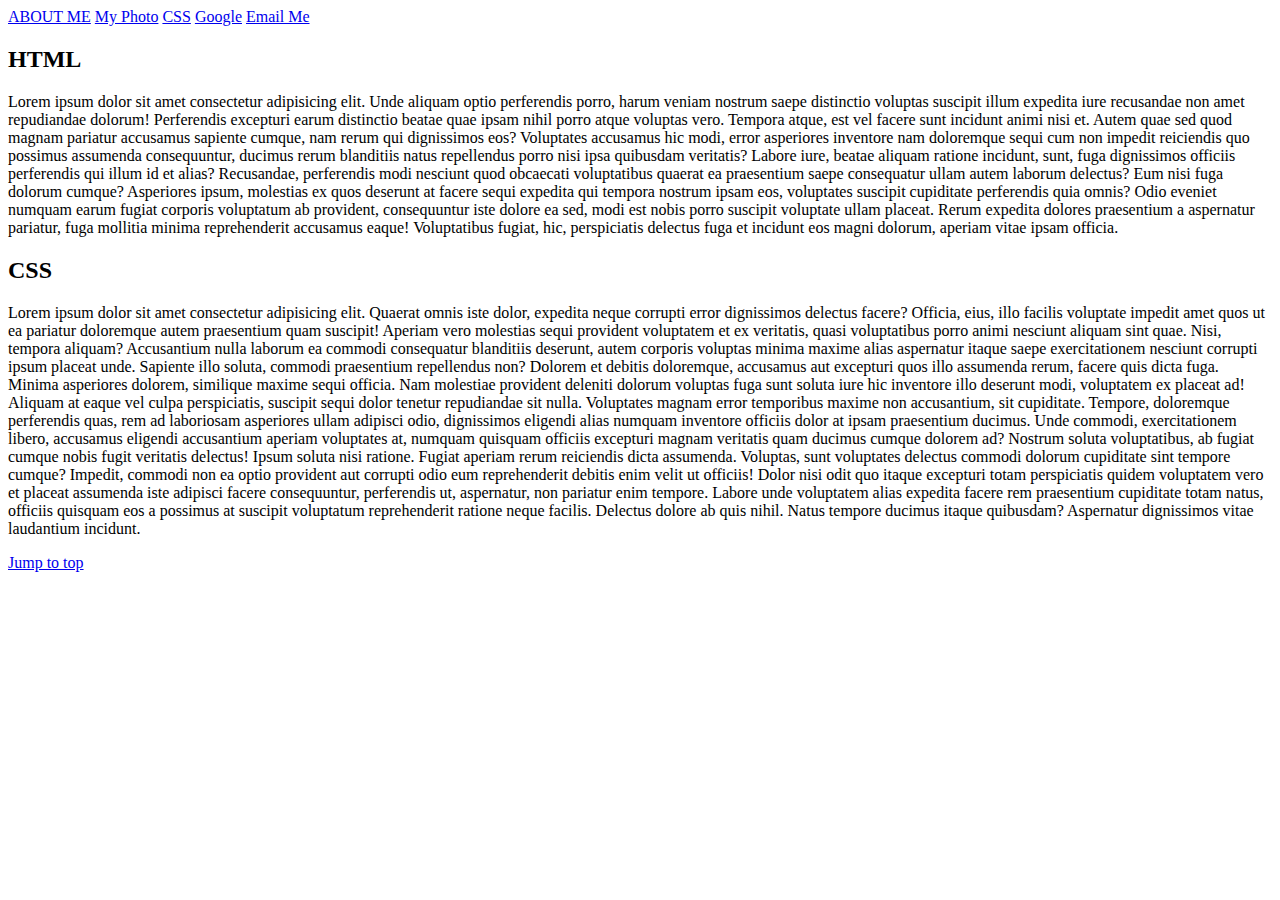
==== index.html @ fa742d52 "first commit" ====
<!DOCTYPE html>
<html lang="en">
  <head>
    <meta charset="UTF-8" />
    <meta http-equiv="X-UA-Compatible" content="IE=edge" />
    <meta name="viewport" content="width=device-width, initial-scale=1.0" />
    <title>Document</title>
  </head>
  <body>
    <a href="company/about.html"> ABOUT ME</a>
    <a href="Head Shot.jpg" download>My Photo</a>
    <a href="#section-css">CSS</a>
    <a href="https://google.com" target="_blank">Google</a>
    <a href="mailto:michaelrodiles@gmail.com">Email Me</a>
    <h2>HTML</h2>
    <p>
      Lorem ipsum dolor sit amet consectetur adipisicing elit. Unde aliquam
      optio perferendis porro, harum veniam nostrum saepe distinctio voluptas
      suscipit illum expedita iure recusandae non amet repudiandae dolorum!
      Perferendis excepturi earum distinctio beatae quae ipsam nihil porro atque
      voluptas vero. Tempora atque, est vel facere sunt incidunt animi nisi et.
      Autem quae sed quod magnam pariatur accusamus sapiente cumque, nam rerum
      qui dignissimos eos? Voluptates accusamus hic modi, error asperiores
      inventore nam doloremque sequi cum non impedit reiciendis quo possimus
      assumenda consequuntur, ducimus rerum blanditiis natus repellendus porro
      nisi ipsa quibusdam veritatis? Labore iure, beatae aliquam ratione
      incidunt, sunt, fuga dignissimos officiis perferendis qui illum id et
      alias? Recusandae, perferendis modi nesciunt quod obcaecati voluptatibus
      quaerat ea praesentium saepe consequatur ullam autem laborum delectus? Eum
      nisi fuga dolorum cumque? Asperiores ipsum, molestias ex quos deserunt at
      facere sequi expedita qui tempora nostrum ipsam eos, voluptates suscipit
      cupiditate perferendis quia omnis? Odio eveniet numquam earum fugiat
      corporis voluptatum ab provident, consequuntur iste dolore ea sed, modi
      est nobis porro suscipit voluptate ullam placeat. Rerum expedita dolores
      praesentium a aspernatur pariatur, fuga mollitia minima reprehenderit
      accusamus eaque! Voluptatibus fugiat, hic, perspiciatis delectus fuga et
      incidunt eos magni dolorum, aperiam vitae ipsam officia.
    </p>
    <h2 id="section-css">CSS</h2>
    <p>
      Lorem ipsum dolor sit amet consectetur adipisicing elit. Quaerat omnis
      iste dolor, expedita neque corrupti error dignissimos delectus facere?
      Officia, eius, illo facilis voluptate impedit amet quos ut ea pariatur
      doloremque autem praesentium quam suscipit! Aperiam vero molestias sequi
      provident voluptatem et ex veritatis, quasi voluptatibus porro animi
      nesciunt aliquam sint quae. Nisi, tempora aliquam? Accusantium nulla
      laborum ea commodi consequatur blanditiis deserunt, autem corporis
      voluptas minima maxime alias aspernatur itaque saepe exercitationem
      nesciunt corrupti ipsum placeat unde. Sapiente illo soluta, commodi
      praesentium repellendus non? Dolorem et debitis doloremque, accusamus aut
      excepturi quos illo assumenda rerum, facere quis dicta fuga. Minima
      asperiores dolorem, similique maxime sequi officia. Nam molestiae
      provident deleniti dolorum voluptas fuga sunt soluta iure hic inventore
      illo deserunt modi, voluptatem ex placeat ad! Aliquam at eaque vel culpa
      perspiciatis, suscipit sequi dolor tenetur repudiandae sit nulla.
      Voluptates magnam error temporibus maxime non accusantium, sit cupiditate.
      Tempore, doloremque perferendis quas, rem ad laboriosam asperiores ullam
      adipisci odio, dignissimos eligendi alias numquam inventore officiis dolor
      at ipsam praesentium ducimus. Unde commodi, exercitationem libero,
      accusamus eligendi accusantium aperiam voluptates at, numquam quisquam
      officiis excepturi magnam veritatis quam ducimus cumque dolorem ad?
      Nostrum soluta voluptatibus, ab fugiat cumque nobis fugit veritatis
      delectus! Ipsum soluta nisi ratione. Fugiat aperiam rerum reiciendis dicta
      assumenda. Voluptas, sunt voluptates delectus commodi dolorum cupiditate
      sint tempore cumque? Impedit, commodi non ea optio provident aut corrupti
      odio eum reprehenderit debitis enim velit ut officiis! Dolor nisi odit quo
      itaque excepturi totam perspiciatis quidem voluptatem vero et placeat
      assumenda iste adipisci facere consequuntur, perferendis ut, aspernatur,
      non pariatur enim tempore. Labore unde voluptatem alias expedita facere
      rem praesentium cupiditate totam natus, officiis quisquam eos a possimus
      at suscipit voluptatum reprehenderit ratione neque facilis. Delectus
      dolore ab quis nihil. Natus tempore ducimus itaque quibusdam? Aspernatur
      dignissimos vitae laudantium incidunt.
    </p>
    <a href="#">Jump to top</a>
  </body>
</html>
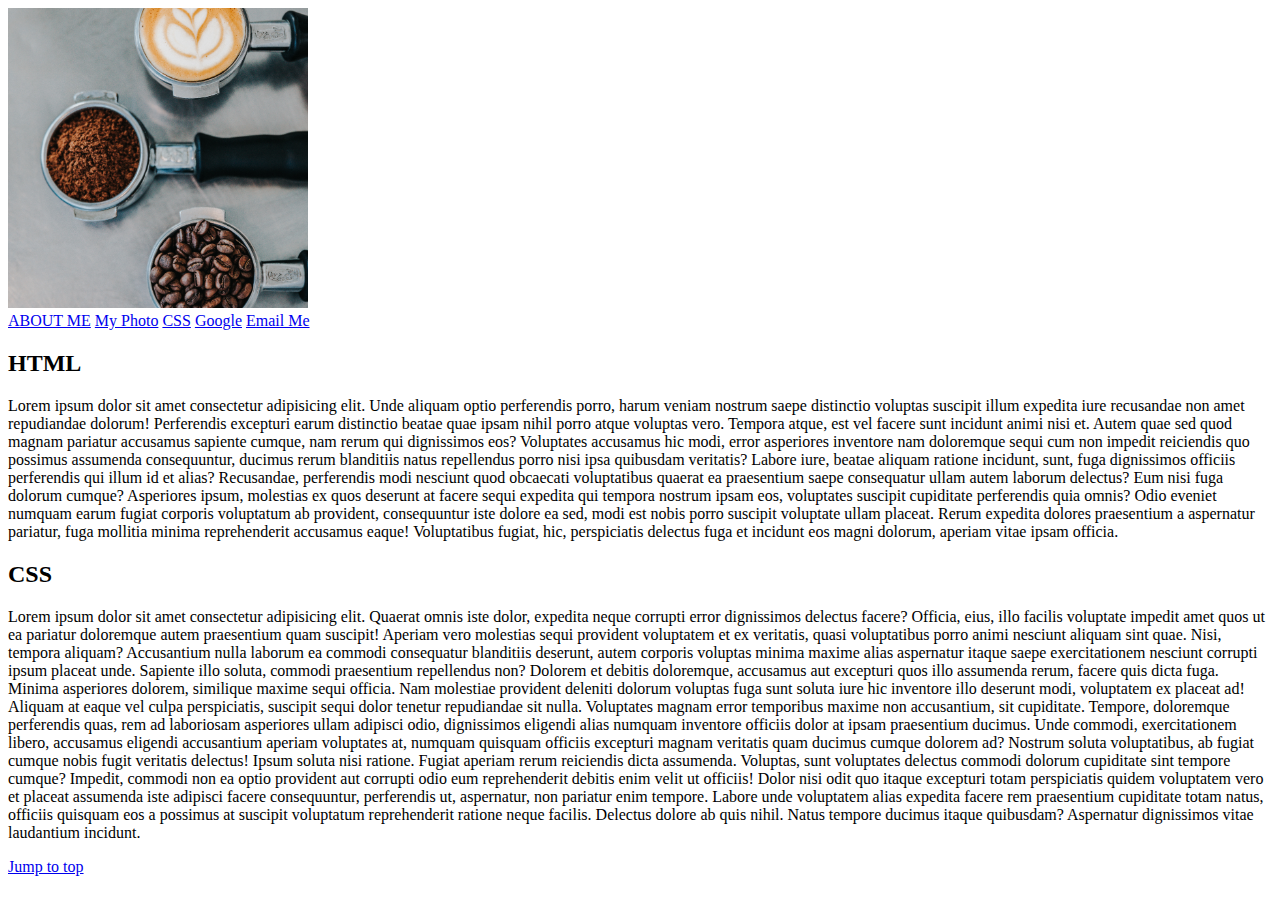
==== commit 7672f3e9: "simple css work" ====
--- a/index.html
+++ b/index.html
@@ -5,8 +5,12 @@
     <meta http-equiv="X-UA-Compatible" content="IE=edge" />
     <meta name="viewport" content="width=device-width, initial-scale=1.0" />
     <title>Document</title>
+    <link rel="stylesheet" href="styles.css" />
   </head>
   <body>
+    <div class="container">
+      <img src="images/coffee.jpg" alt="coffee beans in espresso" />
+    </div>
     <a href="company/about.html"> ABOUT ME</a>
     <a href="Head Shot.jpg" download>My Photo</a>
     <a href="#section-css">CSS</a>
--- a/styles.css
+++ b/styles.css
@@ -0,0 +1,5 @@
+.container img {
+  width: 300px;
+  height: 300px;
+  object-fit: cover;
+}
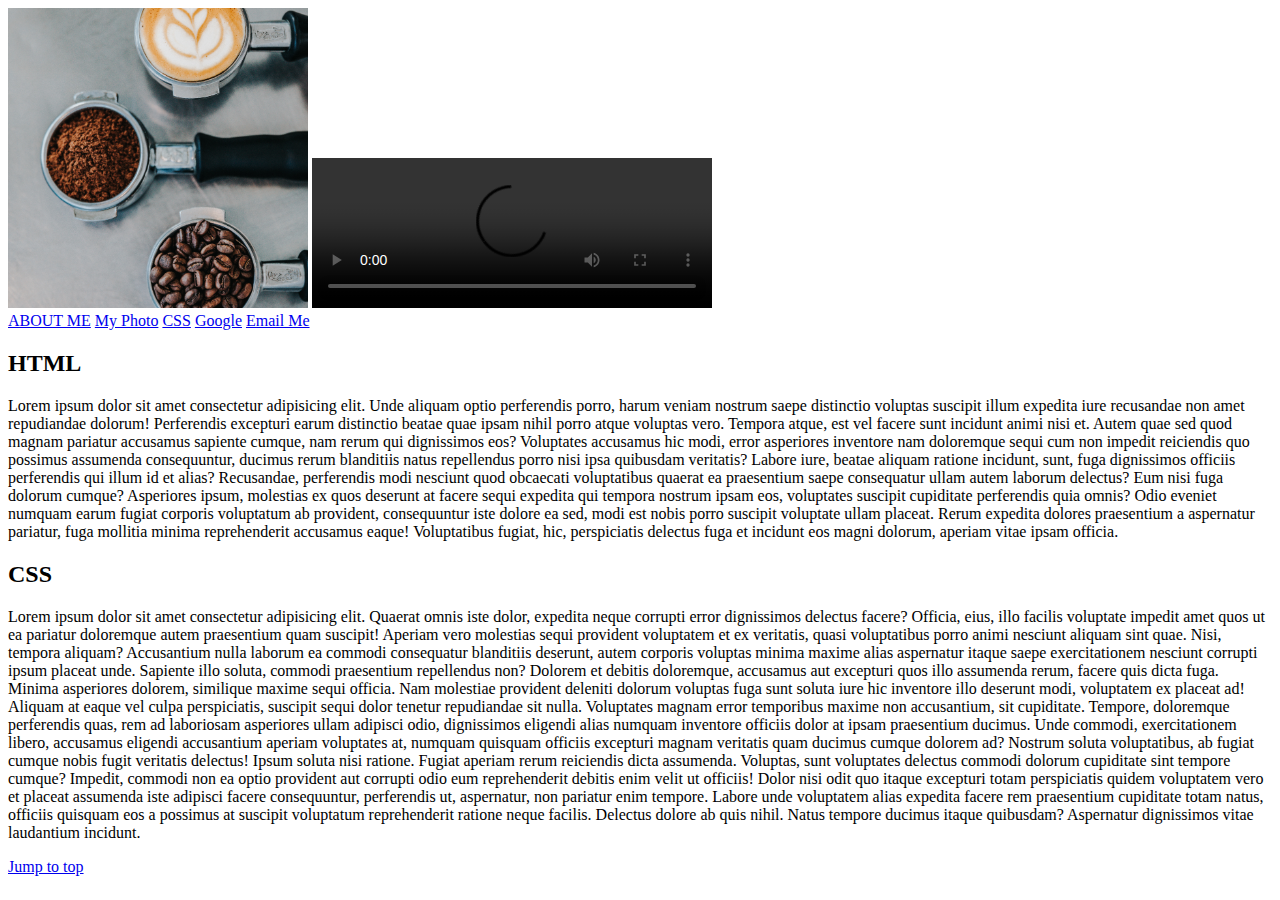
==== commit 264af2ed: "video and audio attributes css" ====
--- a/index.html
+++ b/index.html
@@ -10,6 +10,10 @@
   <body>
     <div class="container">
       <img src="images/coffee.jpg" alt="coffee beans in espresso" />
+      <video controls autoplay loop src="videos/coffeePour.mp4">
+        Your browser doesn't support videos.
+      </video>
+      <audio src=""></audio>
     </div>
     <a href="company/about.html"> ABOUT ME</a>
     <a href="Head Shot.jpg" download>My Photo</a>
--- a/styles.css
+++ b/styles.css
@@ -3,3 +3,6 @@
   height: 300px;
   object-fit: cover;
 }
+.container video {
+  width: 400px;
+}
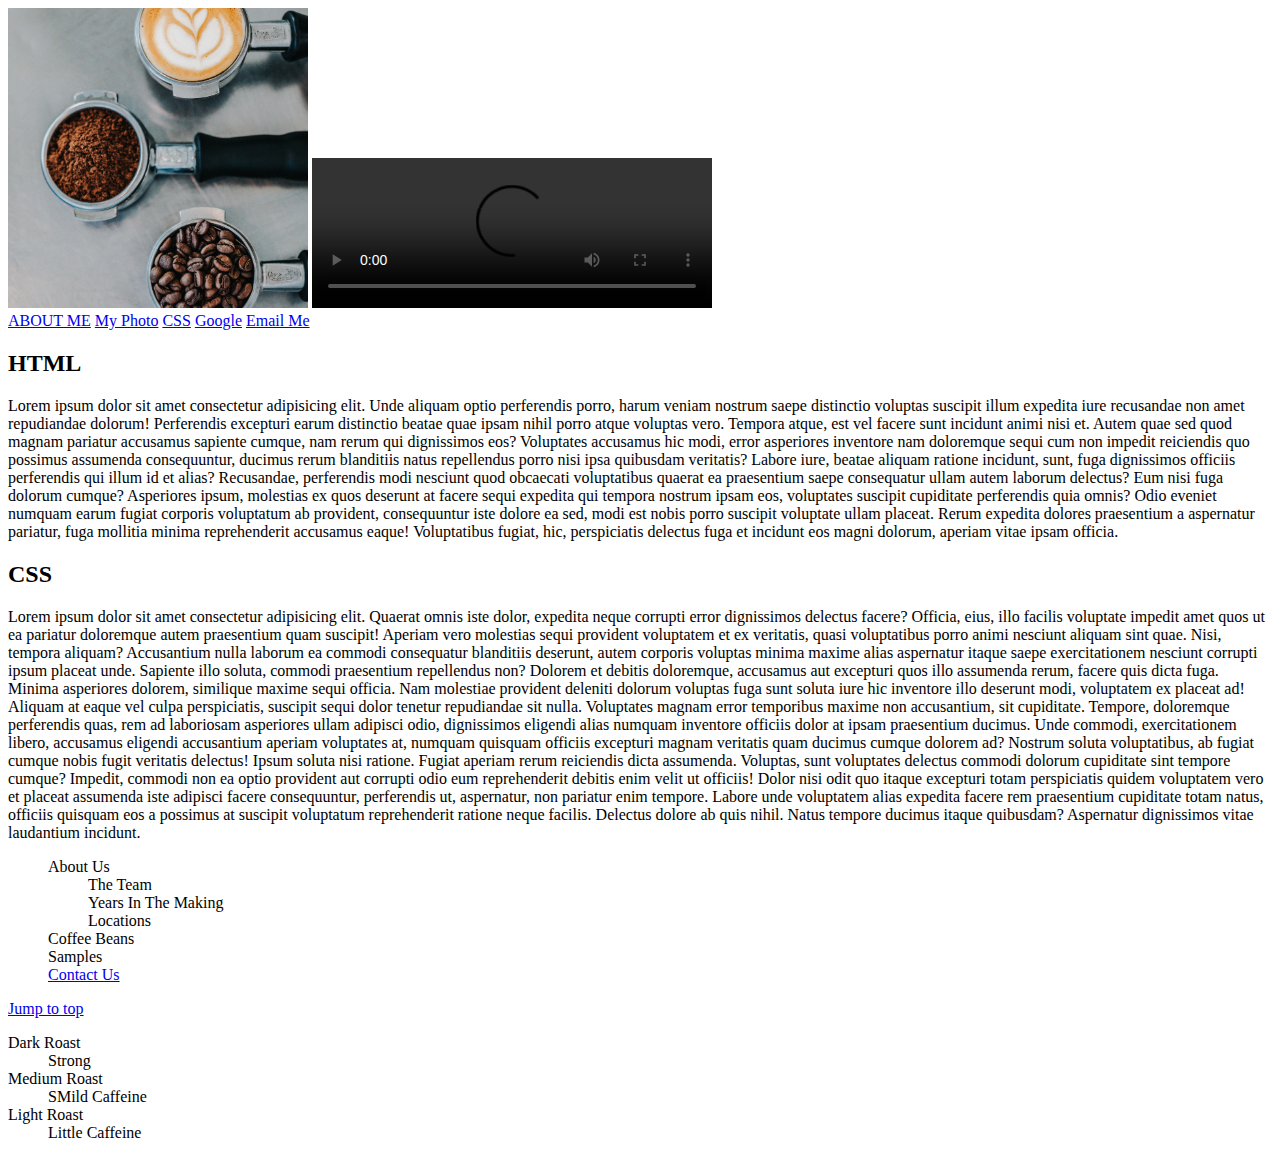
==== commit e7649c2b: "List implenmentation" ====
--- a/index.html
+++ b/index.html
@@ -8,6 +8,7 @@
     <link rel="stylesheet" href="styles.css" />
   </head>
   <body>
+    <!-- Images, Video & Audio -->
     <div class="container">
       <img src="images/coffee.jpg" alt="coffee beans in espresso" />
       <video controls autoplay loop src="videos/coffeePour.mp4">
@@ -15,6 +16,8 @@
       </video>
       <audio src=""></audio>
     </div>
+    <!-- Hyper Links -->
+
     <a href="company/about.html"> ABOUT ME</a>
     <a href="Head Shot.jpg" download>My Photo</a>
     <a href="#section-css">CSS</a>
@@ -80,6 +83,35 @@
       dolore ab quis nihil. Natus tempore ducimus itaque quibusdam? Aspernatur
       dignissimos vitae laudantium incidunt.
     </p>
+    <!-- //////Unordered List //////// -->
+    <style>
+      ul {
+        list-style-type: none;
+      }
+    </style>
+
+    <ul>
+      <li><a href=""></a>About Us</li>
+      <li>
+        <ul>
+          <li>The Team</li>
+          <li>Years In The Making</li>
+          <li>Locations</li>
+        </ul>
+        <a href=""></a>Coffee Beans
+      </li>
+
+      <li><a href=""></a>Samples</li>
+      <li><a href="mailto:michaelrodiles@gmail.com">Contact Us</a></li>
+    </ul>
     <a href="#">Jump to top</a>
+    <dl>
+      <dt>Dark Roast</dt>
+      <dd>Strong</dd>
+      <dt>Medium Roast</dt>
+      <dd>SMild Caffeine</dd>
+      <dt>Light Roast</dt>
+      <dd>Little Caffeine</dd>
+    </dl>
   </body>
 </html>
--- a/styles.css
+++ b/styles.css
@@ -6,3 +6,9 @@
 .container video {
   width: 400px;
 }
+
+.ul {
+  list-style-type: none;
+  display: flex;
+  flex-direction: column;
+}
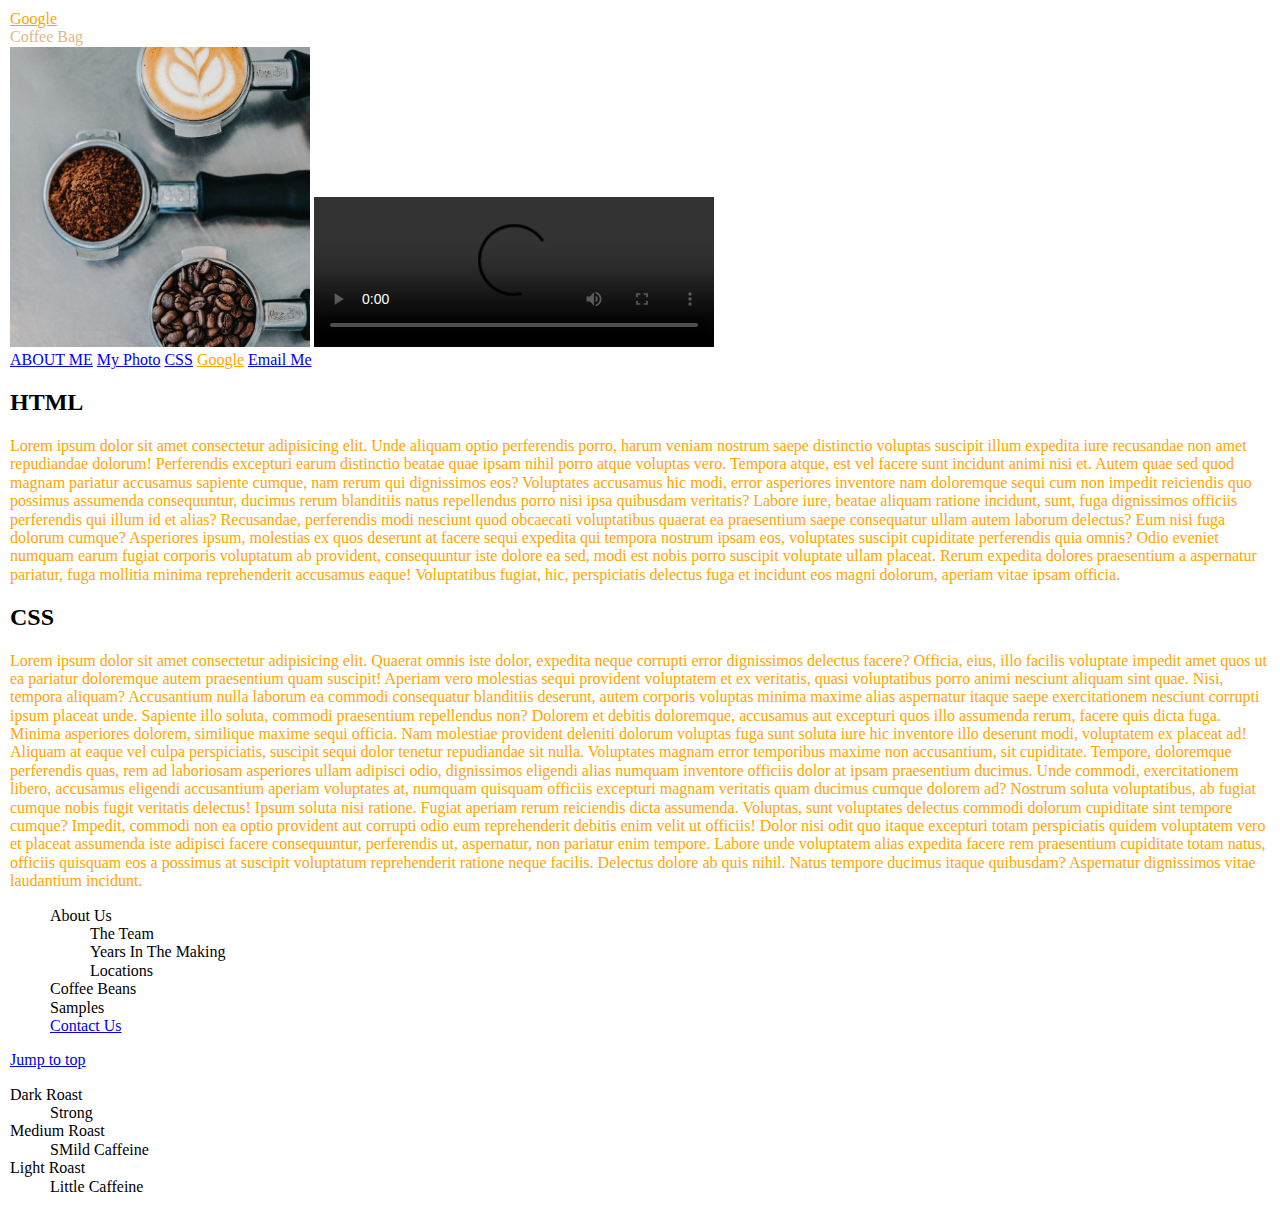
==== commit 42b1d225: "basic selectors" ====
--- a/index.html
+++ b/index.html
@@ -5,9 +5,15 @@
     <meta http-equiv="X-UA-Compatible" content="IE=edge" />
     <meta name="viewport" content="width=device-width, initial-scale=1.0" />
     <title>Document</title>
-    <link rel="stylesheet" href="styles.css" />
+    <link rel="stylesheet" href="css/normalize.css" />
+    <link rel="stylesheet" href="css/styles.css" />
   </head>
   <body>
+    <a href="http://google.com" target="_blank">Google</a>
+    <section id="product">Coffee Bag</section>
+    <article class="product"></article>
+    <article class="product"></article>
+    <article class="product"></article>
     <!-- Images, Video & Audio -->
     <div class="container">
       <img src="images/coffee.jpg" alt="coffee beans in espresso" />
--- a/css/styles.css
+++ b/css/styles.css
@@ -0,0 +1,43 @@
+body {
+  margin: 10px;
+}
+
+.container img {
+  width: 300px;
+  height: 300px;
+  object-fit: cover;
+}
+.container video {
+  width: 400px;
+}
+
+.ul {
+  list-style-type: none;
+  display: flex;
+  flex-direction: column;
+}
+
+p {
+  color: orange;
+}
+
+/* Selectors - Type, ID, Class, Attributes */
+/* id must be unique */
+#product {
+  color: burlywood;
+}
+
+.product {
+  font: size 50px;
+}
+a[target="_blank"] {
+  color: aquamarine;
+}
+
+a[href*="google"] {
+  color: orange;
+}
+
+a[href^="https"] {
+  color: orange;
+}
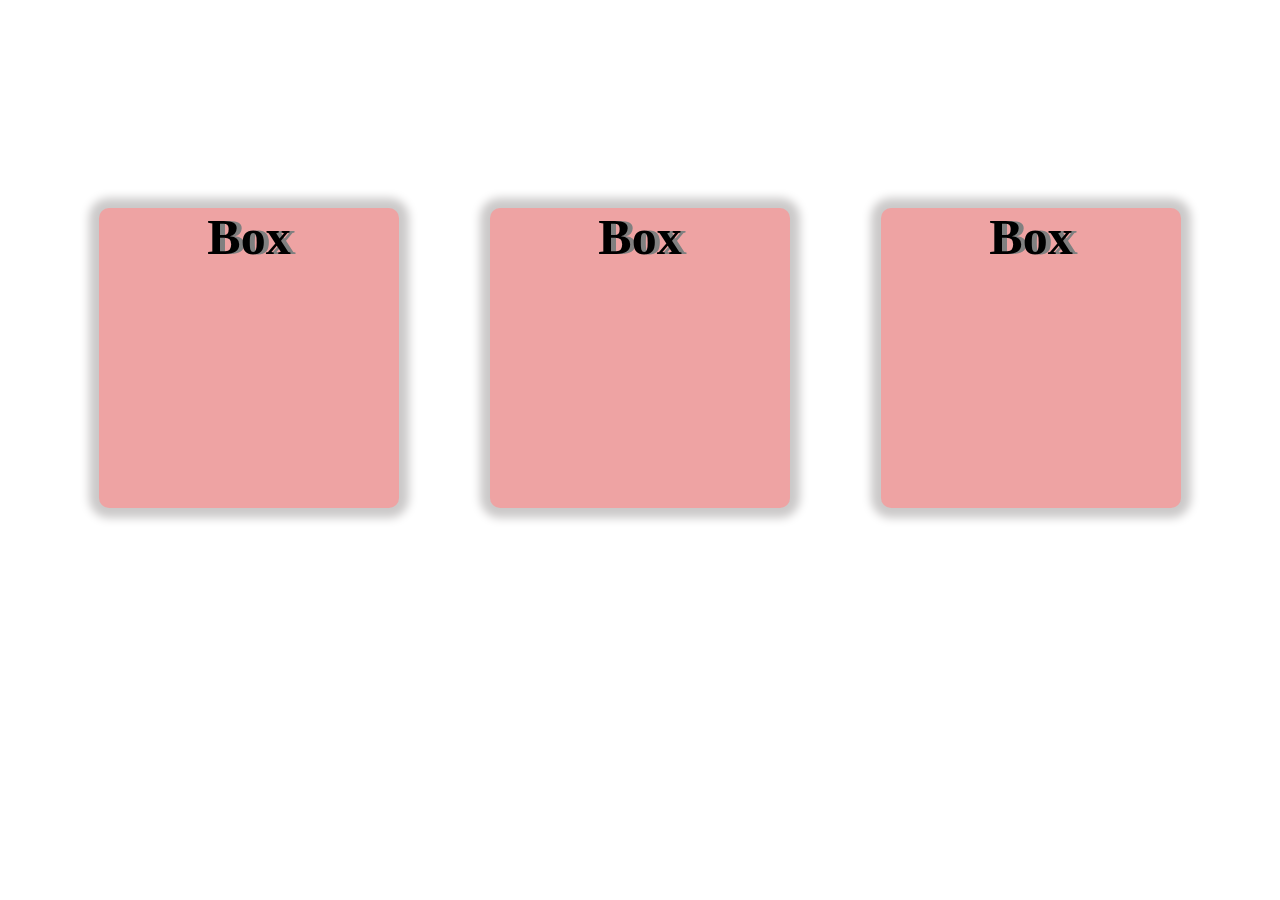
==== commit dc39f02f: "the box" ====
--- a/index.html
+++ b/index.html
@@ -5,119 +5,13 @@
     <meta http-equiv="X-UA-Compatible" content="IE=edge" />
     <meta name="viewport" content="width=device-width, initial-scale=1.0" />
     <title>Document</title>
-    <link rel="stylesheet" href="css/normalize.css" />
-    <link rel="stylesheet" href="css/styles.css" />
+    <link rel="stylesheet" href="/css/styles.css" />
   </head>
   <body>
-    <a href="http://google.com" target="_blank">Google</a>
-    <section id="product">Coffee Bag</section>
-    <article class="product"></article>
-    <article class="product"></article>
-    <article class="product"></article>
-    <!-- Images, Video & Audio -->
-    <div class="container">
-      <img src="images/coffee.jpg" alt="coffee beans in espresso" />
-      <video controls autoplay loop src="videos/coffeePour.mp4">
-        Your browser doesn't support videos.
-      </video>
-      <audio src=""></audio>
+    <div class="box">
+      <p>Box</p>
+      <p>Box</p>
+      <p>Box</p>
     </div>
-    <!-- Hyper Links -->
-
-    <a href="company/about.html"> ABOUT ME</a>
-    <a href="Head Shot.jpg" download>My Photo</a>
-    <a href="#section-css">CSS</a>
-    <a href="https://google.com" target="_blank">Google</a>
-    <a href="mailto:michaelrodiles@gmail.com">Email Me</a>
-    <h2>HTML</h2>
-    <p>
-      Lorem ipsum dolor sit amet consectetur adipisicing elit. Unde aliquam
-      optio perferendis porro, harum veniam nostrum saepe distinctio voluptas
-      suscipit illum expedita iure recusandae non amet repudiandae dolorum!
-      Perferendis excepturi earum distinctio beatae quae ipsam nihil porro atque
-      voluptas vero. Tempora atque, est vel facere sunt incidunt animi nisi et.
-      Autem quae sed quod magnam pariatur accusamus sapiente cumque, nam rerum
-      qui dignissimos eos? Voluptates accusamus hic modi, error asperiores
-      inventore nam doloremque sequi cum non impedit reiciendis quo possimus
-      assumenda consequuntur, ducimus rerum blanditiis natus repellendus porro
-      nisi ipsa quibusdam veritatis? Labore iure, beatae aliquam ratione
-      incidunt, sunt, fuga dignissimos officiis perferendis qui illum id et
-      alias? Recusandae, perferendis modi nesciunt quod obcaecati voluptatibus
-      quaerat ea praesentium saepe consequatur ullam autem laborum delectus? Eum
-      nisi fuga dolorum cumque? Asperiores ipsum, molestias ex quos deserunt at
-      facere sequi expedita qui tempora nostrum ipsam eos, voluptates suscipit
-      cupiditate perferendis quia omnis? Odio eveniet numquam earum fugiat
-      corporis voluptatum ab provident, consequuntur iste dolore ea sed, modi
-      est nobis porro suscipit voluptate ullam placeat. Rerum expedita dolores
-      praesentium a aspernatur pariatur, fuga mollitia minima reprehenderit
-      accusamus eaque! Voluptatibus fugiat, hic, perspiciatis delectus fuga et
-      incidunt eos magni dolorum, aperiam vitae ipsam officia.
-    </p>
-    <h2 id="section-css">CSS</h2>
-    <p>
-      Lorem ipsum dolor sit amet consectetur adipisicing elit. Quaerat omnis
-      iste dolor, expedita neque corrupti error dignissimos delectus facere?
-      Officia, eius, illo facilis voluptate impedit amet quos ut ea pariatur
-      doloremque autem praesentium quam suscipit! Aperiam vero molestias sequi
-      provident voluptatem et ex veritatis, quasi voluptatibus porro animi
-      nesciunt aliquam sint quae. Nisi, tempora aliquam? Accusantium nulla
-      laborum ea commodi consequatur blanditiis deserunt, autem corporis
-      voluptas minima maxime alias aspernatur itaque saepe exercitationem
-      nesciunt corrupti ipsum placeat unde. Sapiente illo soluta, commodi
-      praesentium repellendus non? Dolorem et debitis doloremque, accusamus aut
-      excepturi quos illo assumenda rerum, facere quis dicta fuga. Minima
-      asperiores dolorem, similique maxime sequi officia. Nam molestiae
-      provident deleniti dolorum voluptas fuga sunt soluta iure hic inventore
-      illo deserunt modi, voluptatem ex placeat ad! Aliquam at eaque vel culpa
-      perspiciatis, suscipit sequi dolor tenetur repudiandae sit nulla.
-      Voluptates magnam error temporibus maxime non accusantium, sit cupiditate.
-      Tempore, doloremque perferendis quas, rem ad laboriosam asperiores ullam
-      adipisci odio, dignissimos eligendi alias numquam inventore officiis dolor
-      at ipsam praesentium ducimus. Unde commodi, exercitationem libero,
-      accusamus eligendi accusantium aperiam voluptates at, numquam quisquam
-      officiis excepturi magnam veritatis quam ducimus cumque dolorem ad?
-      Nostrum soluta voluptatibus, ab fugiat cumque nobis fugit veritatis
-      delectus! Ipsum soluta nisi ratione. Fugiat aperiam rerum reiciendis dicta
-      assumenda. Voluptas, sunt voluptates delectus commodi dolorum cupiditate
-      sint tempore cumque? Impedit, commodi non ea optio provident aut corrupti
-      odio eum reprehenderit debitis enim velit ut officiis! Dolor nisi odit quo
-      itaque excepturi totam perspiciatis quidem voluptatem vero et placeat
-      assumenda iste adipisci facere consequuntur, perferendis ut, aspernatur,
-      non pariatur enim tempore. Labore unde voluptatem alias expedita facere
-      rem praesentium cupiditate totam natus, officiis quisquam eos a possimus
-      at suscipit voluptatum reprehenderit ratione neque facilis. Delectus
-      dolore ab quis nihil. Natus tempore ducimus itaque quibusdam? Aspernatur
-      dignissimos vitae laudantium incidunt.
-    </p>
-    <!-- //////Unordered List //////// -->
-    <style>
-      ul {
-        list-style-type: none;
-      }
-    </style>
-
-    <ul>
-      <li><a href=""></a>About Us</li>
-      <li>
-        <ul>
-          <li>The Team</li>
-          <li>Years In The Making</li>
-          <li>Locations</li>
-        </ul>
-        <a href=""></a>Coffee Beans
-      </li>
-
-      <li><a href=""></a>Samples</li>
-      <li><a href="mailto:michaelrodiles@gmail.com">Contact Us</a></li>
-    </ul>
-    <a href="#">Jump to top</a>
-    <dl>
-      <dt>Dark Roast</dt>
-      <dd>Strong</dd>
-      <dt>Medium Roast</dt>
-      <dd>SMild Caffeine</dd>
-      <dt>Light Roast</dt>
-      <dd>Little Caffeine</dd>
-    </dl>
   </body>
 </html>
--- a/css/styles.css
+++ b/css/styles.css
@@ -1,43 +1,18 @@
-body {
-  margin: 10px;
+p {
+  text-align: center;
+  text-shadow: 5px 0 gray;
+  margin-top: 200px;
+  font-size: 50px;
+  font-weight: bold;
+  width: 300px;
+  height: 300px;
+  background: rgb(238, 163, 163);
+  border-radius: 10px;
+  box-shadow: 0 0 10px 10px rgb(203, 201, 201);
 }
 
-.container img {
-  width: 300px;
-  height: 300px;
-  object-fit: cover;
+.box {
+  display: flex;
+  justify-content: center;
+  justify-content: space-evenly;
 }
-.container video {
-  width: 400px;
-}
-
-.ul {
-  list-style-type: none;
-  display: flex;
-  flex-direction: column;
-}
-
-p {
-  color: orange;
-}
-
-/* Selectors - Type, ID, Class, Attributes */
-/* id must be unique */
-#product {
-  color: burlywood;
-}
-
-.product {
-  font: size 50px;
-}
-a[target="_blank"] {
-  color: aquamarine;
-}
-
-a[href*="google"] {
-  color: orange;
-}
-
-a[href^="https"] {
-  color: orange;
-}
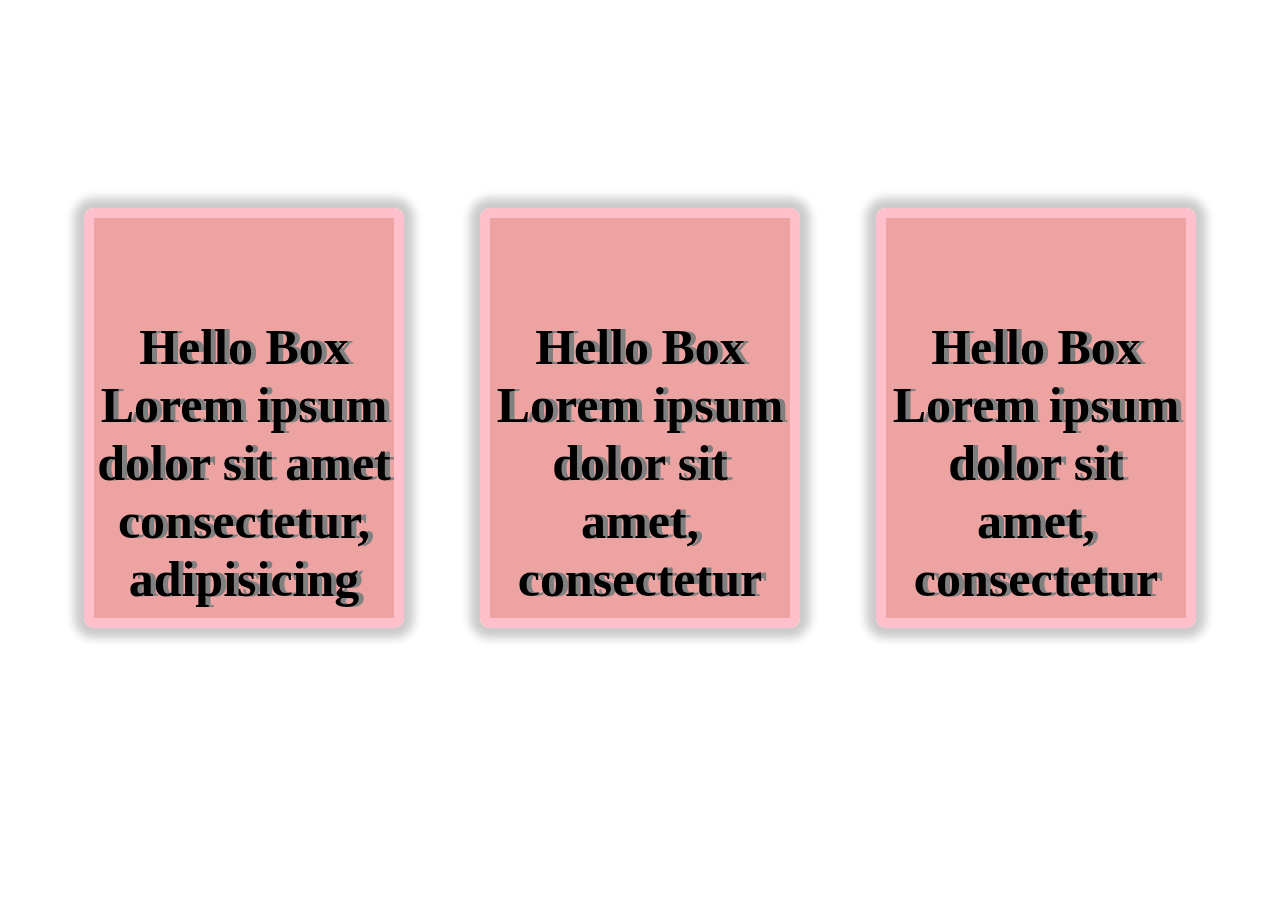
==== commit 266f3f20: "overflow box testing" ====
--- a/index.html
+++ b/index.html
@@ -9,9 +9,9 @@
   </head>
   <body>
     <div class="box">
-      <p>Box</p>
-      <p>Box</p>
-      <p>Box</p>
+      <p>Box <br> Lorem ipsum dolor sit amet consectetur, adipisicing elit. Error modi, numquam consequuntur minima quam nihil voluptatem, pariatur soluta quisquam voluptate fuga reiciendis eveniet voluptatum dolorum vitae quas nostrum alias at nam consectetur sequi excepturi odio impedit. Quae provident officia eius quaerat repudiandae odit explicabo illum quam minima, sint deleniti omnis?</p>
+      <p>Box <br> Lorem ipsum dolor sit amet, consectetur adipisicing elit. Necessitatibus exercitationem delectus corrupti illum, minima molestiae, consequuntur numquam nobis quia porro provident, iure quibusdam tempora fuga dolore repellat alias eligendi fugiat libero! Velit quaerat ab libero voluptatibus omnis fugit beatae? Dolorum autem quod eum alias quo corporis quibusdam iste neque modi.</p>
+      <p>Box <br> Lorem ipsum dolor sit amet, consectetur adipisicing elit. Necessitatibus exercitationem delectus corrupti illum, minima molestiae, consequuntur numquam nobis quia porro provident, iure quibusdam tempora fuga dolore repellat alias eligendi fugiat libero! Velit quaerat ab libero voluptatibus omnis fugit beatae? Dolorum autem quod eum alias quo corporis quibusdam iste neque modi.</p>
     </div>
   </body>
 </html>
--- a/css/styles.css
+++ b/css/styles.css
@@ -1,7 +1,9 @@
 p {
   text-align: center;
   text-shadow: 5px 0 gray;
+  text-orientation: sideways;
   margin-top: 200px;
+  padding-top: 100px;
   font-size: 50px;
   font-weight: bold;
   width: 300px;
@@ -9,10 +11,19 @@
   background: rgb(238, 163, 163);
   border-radius: 10px;
   box-shadow: 0 0 10px 10px rgb(203, 201, 201);
+  border: 10px solid pink;
+  overflow: hidden;
+  overflow: scroll;
 }
 
 .box {
   display: flex;
   justify-content: center;
   justify-content: space-evenly;
+
+  /* display: inline-block; */
 }
+
+.box ::before {
+  content: "Hello ";
+}
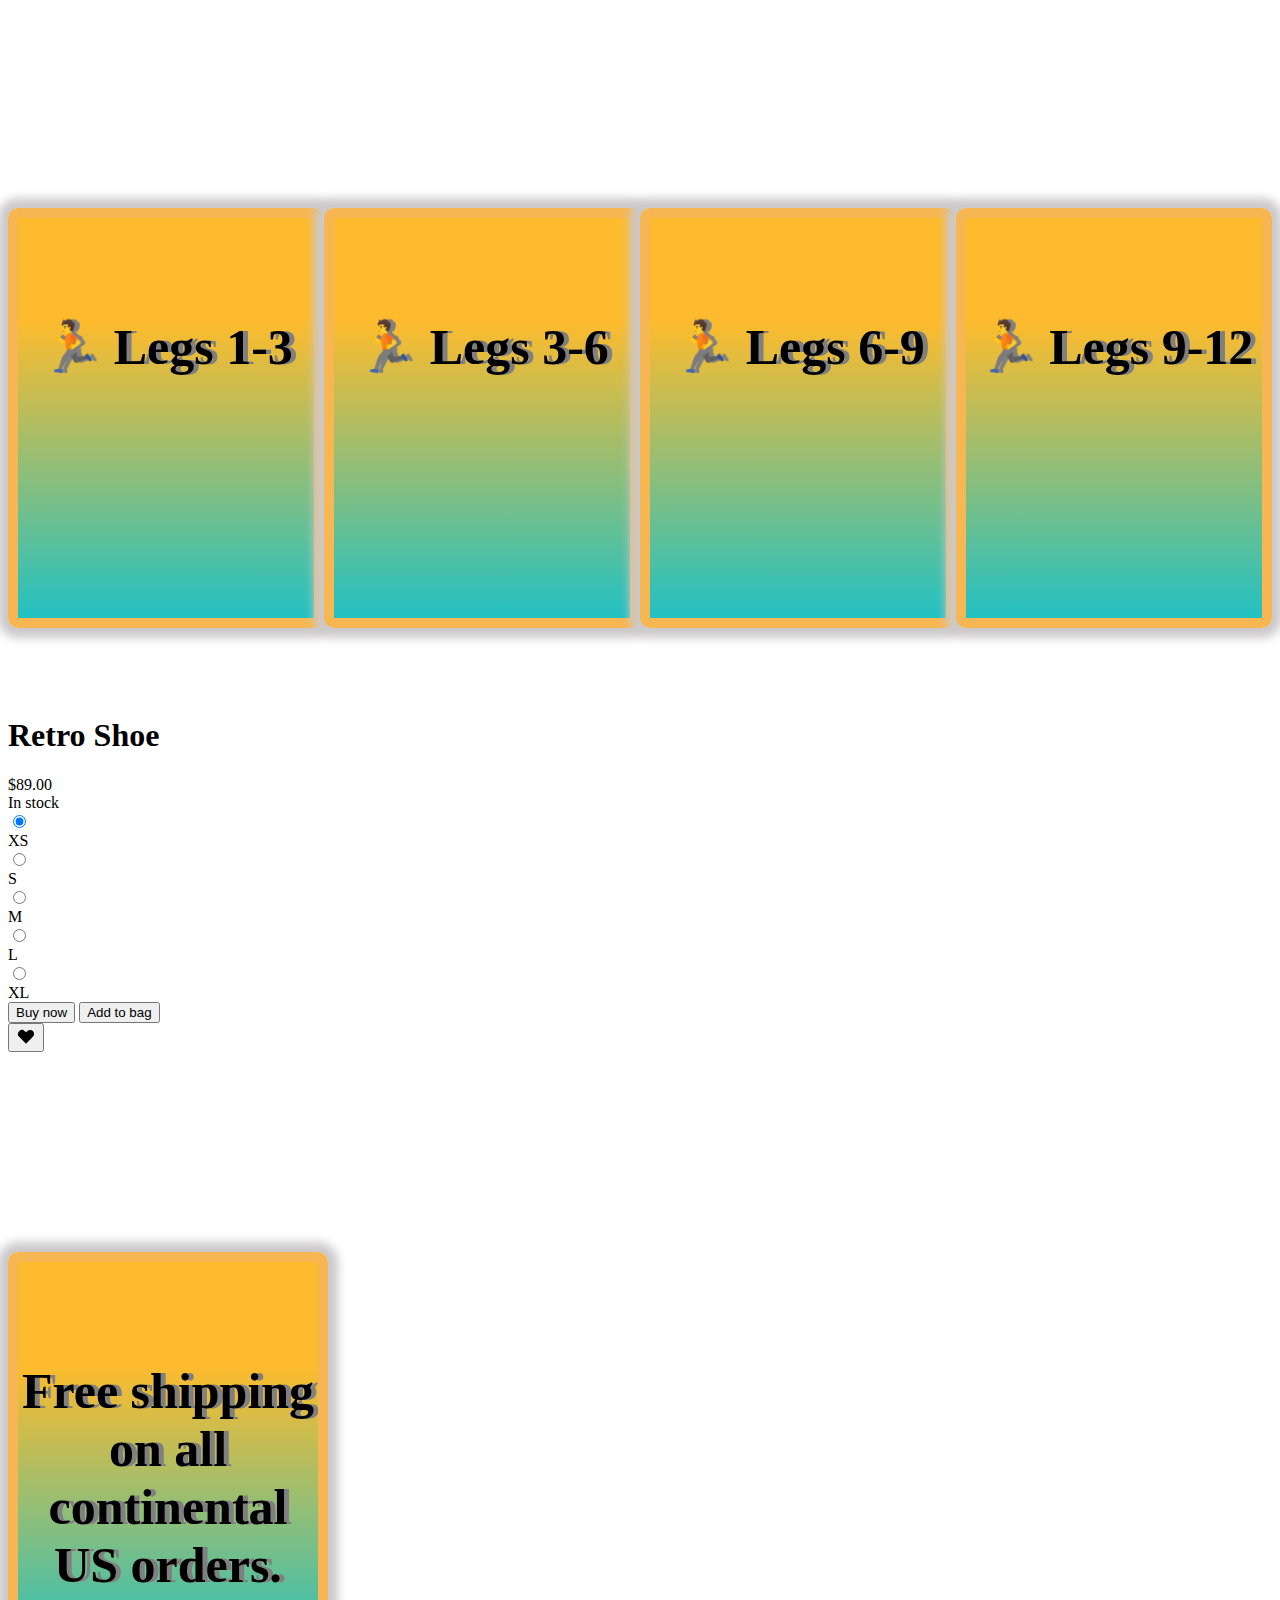
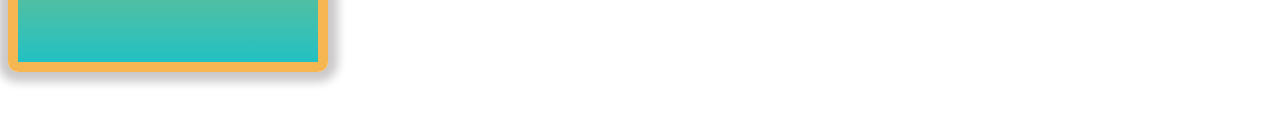
==== commit cfec6547: "Tail wind and css action" ====
--- a/index.html
+++ b/index.html
@@ -3,15 +3,123 @@
   <head>
     <meta charset="UTF-8" />
     <meta http-equiv="X-UA-Compatible" content="IE=edge" />
+    <link href="/dist/output.css" rel="stylesheet" />
     <meta name="viewport" content="width=device-width, initial-scale=1.0" />
+    <link rel="stylesheet" href="/css/styles.css" />
     <title>Document</title>
-    <link rel="stylesheet" href="/css/styles.css" />
   </head>
   <body>
     <div class="box">
-      <p>Box <br> Lorem ipsum dolor sit amet consectetur, adipisicing elit. Error modi, numquam consequuntur minima quam nihil voluptatem, pariatur soluta quisquam voluptate fuga reiciendis eveniet voluptatum dolorum vitae quas nostrum alias at nam consectetur sequi excepturi odio impedit. Quae provident officia eius quaerat repudiandae odit explicabo illum quam minima, sint deleniti omnis?</p>
-      <p>Box <br> Lorem ipsum dolor sit amet, consectetur adipisicing elit. Necessitatibus exercitationem delectus corrupti illum, minima molestiae, consequuntur numquam nobis quia porro provident, iure quibusdam tempora fuga dolore repellat alias eligendi fugiat libero! Velit quaerat ab libero voluptatibus omnis fugit beatae? Dolorum autem quod eum alias quo corporis quibusdam iste neque modi.</p>
-      <p>Box <br> Lorem ipsum dolor sit amet, consectetur adipisicing elit. Necessitatibus exercitationem delectus corrupti illum, minima molestiae, consequuntur numquam nobis quia porro provident, iure quibusdam tempora fuga dolore repellat alias eligendi fugiat libero! Velit quaerat ab libero voluptatibus omnis fugit beatae? Dolorum autem quod eum alias quo corporis quibusdam iste neque modi.</p>
+      <p>🏃 Legs 1-3 <br /></p>
+      <p>🏃 Legs 3-6 <br /></p>
+      <p>🏃 Legs 6-9 <br /></p>
+      <p>🏃 Legs 9-12 <br /></p>
+    </div>
+    <div class="flex p-6 font-mono">
+      <div
+        class="flex-none w-48 mb-10 relative z-10 before:absolute before:top-1 before:left-1 before:w-full before:h-full before:bg-teal-400"
+      >
+        <img
+          src="/retro-shoe.jpg"
+          alt=""
+          class="absolute z-10 inset-0 w-full h-full object-cover rounded-lg"
+        />
+      </div>
+      <form class="flex-auto pl-6">
+        <div
+          class="relative flex flex-wrap items-baseline pb-6 before:bg-black before:absolute before:-top-6 before:bottom-0 before:-left-60 before:-right-6"
+        >
+          <h1
+            class="relative w-full flex-none mb-2 text-2xl font-semibold text-white"
+          >
+            Retro Shoe
+          </h1>
+          <div class="relative text-lg text-white">$89.00</div>
+          <div class="relative uppercase text-teal-400 ml-3">In stock</div>
+        </div>
+        <div class="flex items-baseline my-6">
+          <div class="space-x-3 flex text-sm font-medium">
+            <label>
+              <input
+                class="sr-only peer"
+                name="size"
+                type="radio"
+                value="xs"
+                checked
+              />
+              <div
+                class="relative w-10 h-10 flex items-center justify-center text-black peer-checked:bg-black peer-checked:text-white before:absolute before:z-[-1] before:top-0.5 before:left-0.5 before:w-full before:h-full peer-checked:before:bg-teal-400"
+              >
+                XS
+              </div>
+            </label>
+            <label>
+              <input class="sr-only peer" name="size" type="radio" value="s" />
+              <div
+                class="relative w-10 h-10 flex items-center justify-center text-black peer-checked:bg-black peer-checked:text-white before:absolute before:z-[-1] before:top-0.5 before:left-0.5 before:w-full before:h-full peer-checked:before:bg-teal-400"
+              >
+                S
+              </div>
+            </label>
+            <label>
+              <input class="sr-only peer" name="size" type="radio" value="m" />
+              <div
+                class="relative w-10 h-10 flex items-center justify-center text-black peer-checked:bg-black peer-checked:text-white before:absolute before:z-[-1] before:top-0.5 before:left-0.5 before:w-full before:h-full peer-checked:before:bg-teal-400"
+              >
+                M
+              </div>
+            </label>
+            <label>
+              <input class="sr-only peer" name="size" type="radio" value="l" />
+              <div
+                class="relative w-10 h-10 flex items-center justify-center text-black peer-checked:bg-black peer-checked:text-white before:absolute before:z-[-1] before:top-0.5 before:left-0.5 before:w-full before:h-full peer-checked:before:bg-teal-400"
+              >
+                L
+              </div>
+            </label>
+            <label>
+              <input class="sr-only peer" name="size" type="radio" value="xl" />
+              <div
+                class="relative w-10 h-10 flex items-center justify-center text-black peer-checked:bg-black peer-checked:text-white before:absolute before:z-[-1] before:top-0.5 before:left-0.5 before:w-full before:h-full peer-checked:before:bg-teal-400"
+              >
+                XL
+              </div>
+            </label>
+          </div>
+        </div>
+        <div class="flex space-x-2 mb-4 text-sm font-medium">
+          <div class="flex space-x-4">
+            <button
+              class="px-6 h-12 uppercase font-semibold tracking-wider border-2 border-black bg-teal-400 text-black"
+              type="submit"
+            >
+              Buy now
+            </button>
+            <button
+              class="px-6 h-12 uppercase font-semibold tracking-wider border border-slate-200 text-slate-900"
+              type="button"
+            >
+              Add to bag
+            </button>
+          </div>
+          <button
+            class="flex-none flex items-center justify-center w-12 h-12 text-black"
+            type="button"
+            aria-label="Like"
+          >
+            <svg width="20" height="20" fill="currentColor" aria-hidden="true">
+              <path
+                fill-rule="evenodd"
+                clip-rule="evenodd"
+                d="M3.172 5.172a4 4 0 015.656 0L10 6.343l1.172-1.171a4 4 0 115.656 5.656L10 17.657l-6.828-6.829a4 4 0 010-5.656z"
+              />
+            </svg>
+          </button>
+        </div>
+        <p class="text-xs leading-6 text-slate-500">
+          Free shipping on all continental US orders.
+        </p>
+      </form>
     </div>
   </body>
 </html>
--- a/css/styles.css
+++ b/css/styles.css
@@ -8,12 +8,15 @@
   font-weight: bold;
   width: 300px;
   height: 300px;
-  background: rgb(238, 163, 163);
+  /* background: rgb(238, 163, 163);
+  */
   border-radius: 10px;
   box-shadow: 0 0 10px 10px rgb(203, 201, 201);
-  border: 10px solid pink;
+  border: 10px solid rgb(246, 183, 82);
   overflow: hidden;
   overflow: scroll;
+  background: rgb(34,193,195);
+background: linear-gradient(0deg, rgba(34,193,195,1) 0%, rgba(253,187,45,1) 74%);
 }
 
 .box {
@@ -23,7 +26,3 @@
 
   /* display: inline-block; */
 }
-
-.box ::before {
-  content: "Hello ";
-}
